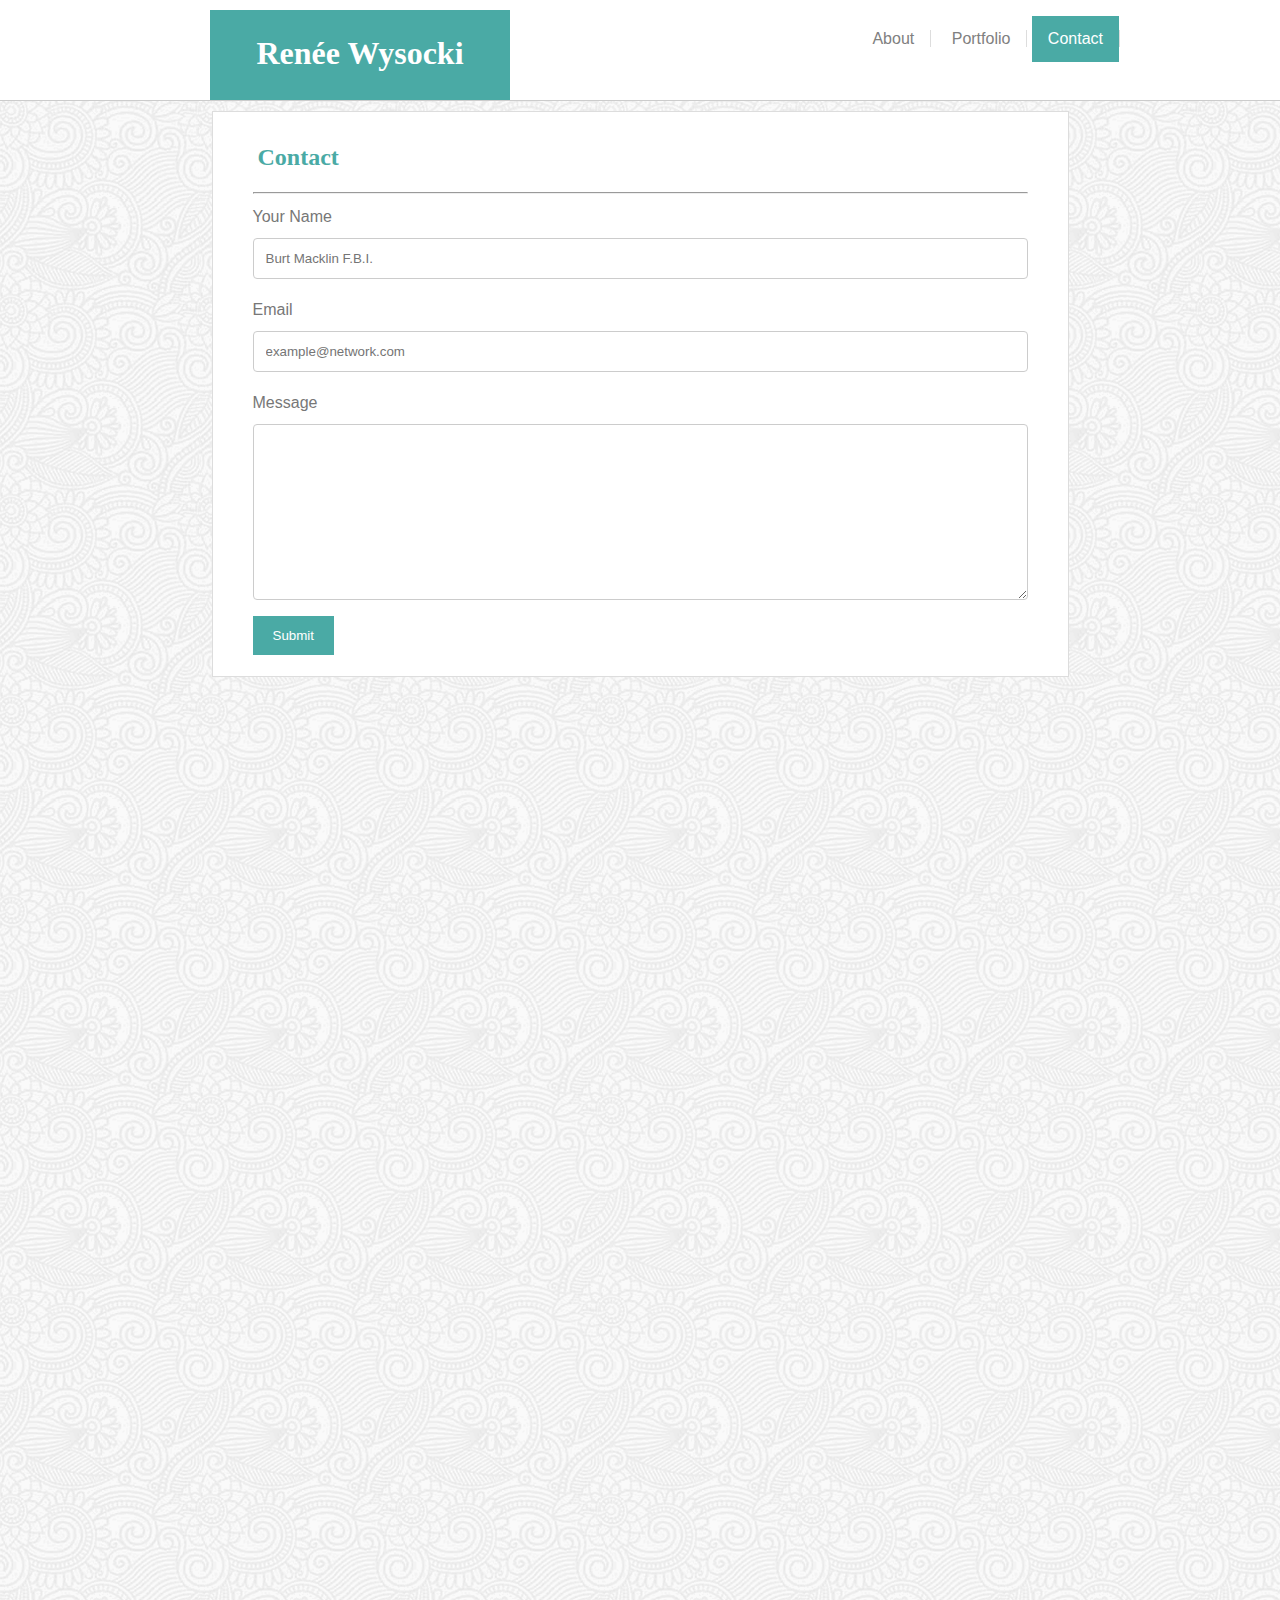
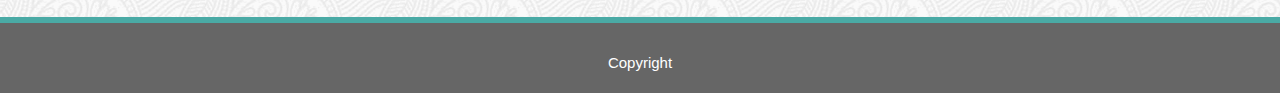
==== contact.html @ 066c59dc "first draft - media query" ====
<html lang="en">
<head>
    <meta charset="UTF-8">
    <meta name="viewport" content="width=device-width, initial-scale=1.0">
    <meta http-equiv="X-UA-Compatible" content="ie=edge">
    <title>Contact</title>
    <link rel="stylesheet" type="text/css" href="assets/css/style.css">
</head>
<body>
        <header class="clearfix">
                <div class="container">
                            <div class="logo">
                                <h1>Renée Wysocki</h1>
                            </div>
                        <nav>
                            <ul>
                                <li> <a href="index.html">About</a></li>
                                <li><a href="portfolio.html">Portfolio</a></li>
                                <li><a class="active" href="contact.html">Contact</a></li>
                            </ul>
                        </nav>
                </div>
        </header>
        
        <div class="main-content">
                <h2>Contact</h2>
                <hr>
                <form action="action_page.php">

                        <label for="name">Your Name</label>
                        <input type="text" id="name" name="name" placeholder="Burt Macklin F.B.I.">
                    
                        <label for="email">Email</label>
                        <input type="text" id="email" name="email" placeholder="example@network.com">

                        <label for="email">Message</label>
                        <textarea name="message" rows="10" cols="30"></textarea>

                        <input type="submit" value="Submit" id="submit">
                </form>
        </div>

        <div class="wrapper">
                <div class="push"></div>
            </div>
            <footer class="footer">
                Copyright
        </footer>
</body>
</html>
---- assets/css/style.css ----
body {
    margin: 0;
    padding: 0;
    color: #777777;
    font-family: 'Arial', 'Helvetica Neue', Helvetica, sans-serif;
    background-image: url("../images/full-bloom.png");
    width: 100%;
}


.logo {
    background-color: #4aaaa5;
    width: 300px;
    height: 90px;
    color: white;
    text-align: center;
    line-height: 45px;
    margin-left: 50px;
    position: absolute;
    top: 10px;
    font-family: 'Georgia', Times, Times New Roman, serif;

}


header {
    width: 100%;
    height: 100px;
    background-color: white;
    border-bottom: 1px solid #cccccc;
}


.container {
    width: 960px;
    background-color: #fff;
    height: 100px;
    margin: 0 auto;
}




nav {
    float: right;
    margin: 0 auto;
    list-style-type: none;
    overflow: hidden;
    /* right: 20px; */
}

li {
    display: inline;
    border-right: 1px solid #dddddd;
}

li a {
    display: inline-block;
    color: grey;
    text-align: center;
    padding: 14px 16px;
    text-decoration: none;
}

.active {
    background-color: #4aaaa5;
    color: white;
}

.hvr-underline-menu {
    display: inline-block;
    vertical-align: middle;
    -webkit-transform: perspective(1px) translateZ(0);
    transform: perspective(1px) translateZ(0);
    box-shadow: 0 0 1px rgba(0, 0, 0, 0);
    position: relative;
    overflow: hidden;
  }
  .hvr-underline-menu:before {
    content: "";
    position: absolute;
    z-index: -1;
    left: 0;
    right: 100%;
    bottom: 0;
    background: #EE7674;
    height: 4px;
    -webkit-transition-property: right;
    transition-property: right;
    -webkit-transition-duration: 0.3s;
    transition-duration: 0.3s;
    -webkit-transition-timing-function: ease-out;
    transition-timing-function: ease-out;
  }
  .hvr-underline-menu:hover:before, .hvr-underline-menu:focus:before, .hvr-underline-menu:active:before {
    right: 0;
  }
  

#bio-photo {
    float: left;
    margin: 10px 25px 5px 5px;
    height: 300px;
    width: 300px;
}

.main-content {
    position: relative;
    top: 10px; 
    width: 775px;
    margin: 0 auto;
    line-height: 30px;
    background-color: #ffffff;
    border: 1px solid #dddddd;
    padding: 10px 40px 5px 40px;
    height: auto;
}

.push {
    height: 50px;
}

.footer {
    position: relative;
    left: 0;
    bottom: 0;
    width: 100%;
    background-color: #666666;
    color: white;
    text-align: center;
    height: 50px;
    border-top: 6px solid #4aaaa5;
    margin-top: 100px;
    font-size: 15px;
    padding-top: 20px;
    line-height: 40px;
}

.wrapper {
    min-height: 100%;
    margin-bottom: -50px;
}

h2 {
    color: #4aaaa5;
    font-family: Georgia, 'Times New Roman', Times, serif;
    padding-left: 5px;
    position: relative;
    bottom: 0px;
}

input[type=submit] {
    background-color: #4aaaa5;
    color: white;
    padding: 12px 20px;
    border: none;
    cursor: pointer;
}

#submit:hover
{
  background-color: #EE7674;
}

textarea {
    font-family: Arial, Helvetica, sans-serif;
    color:  #777777;
}

input[type=text], select, textarea {
    width: 100%; 
    padding: 12px; 
    border: 1px solid #ccc; 
    border-radius: 4px; 
    box-sizing: border-box; 
    margin-top: 6px; 
    margin-bottom: 16px; 
    resize: vertical;
}

#message {
    height: 250px;
}

.folio-img {
    /* position: relative; */
    width: 100%;
    height: auto;
    /* padding: 10px; */
}

.folio-div {
    width: 35%;
    float: left;
    margin: 20px;
}


 .folio-label {
    background-color: #4aaaa5;
    line-height: 40px;
    width: 100%;
    height: 40px;
    text-align: center;
    color: white;
    font-family: Georgia, 'Times New Roman', Times, serif;
    display: inline-block;
    vertical-align: middle;
    -webkit-transform: perspective(1px) translateZ(0);
    transform: perspective(1px) translateZ(0);
    box-shadow: 0 0 1px rgba(0, 0, 0, 0);
    position: relative;
    top: -150px;
    overflow: hidden; 
  }

  .folio-label a {
      color: white;
      text-decoration: none;
  }
  

  .folio-label:before {
    content: "";
    position: absolute;
    z-index: -1; 
    left: 0;
    right: 100%;
    bottom: 0;
    background: #EE7674;
    height: 4px;
  -webkit-transition-property: right;
    transition-property: right;
    -webkit-transition-duration: 0.3s;
    transition-duration: 0.3s;
    -webkit-transition-timing-function: ease-out;
    transition-timing-function: ease-out; 
  }
  .folio-label:hover:before, .folio-label:focus:before, .folio-label:active:before {
    right: 0;
  }

  .folio-body {
     /*  background: lightblue; */
      height: 1000px;
  }
 

.clearfix::after {
    content: "";
    clear: both;
    display: table;
}

/* MOBILE MEDIA QUERIES */

@media only screen and (max-width: 640px) {
    body {
        width: 100%;
    }
}

@media only screen and (max-width: 640px) {
    body {
        width: 100%;
    }
}

@media only screen and (max-width: 640px) {
    .container {
        width: 100%;
    }
}

@media only screen and (max-width: 640px) {
    .logo {
        width: 100%;
        margin: 0 auto;
    }
}

/* @media only screen and (max-width: 640px) {
    .footer {
        width: 100%;
        margin: 0 auto;
    } */

@media only screen and (max-width: 640px) {
    .container {
        width: 100%;
    }
}

@media only screen and (max-width: 640px) {
    nav {
        width: 100%;
        margin: auto 0;
        float: none;
        position: absolute;
        top: 90px;
        text-align: center;
    }
}

@media only screen and (max-width: 640px) {
    header {
        width: 100%;
        height: 160px;

    }
}

@media only screen and (max-width: 640px) {
    .main-content {
        width: 90%;
        padding: 0;
        padding: 5px;
    }
}

@media only screen and (max-width: 640px) {
    #bio-photo {
        width: 95%;
        height: auto;
        margin: 0 auto;
        padding-bottom: 10px;
        padding: 15px;
    }
}

@media only screen and (max-width: 640px) {
    p {
        padding: 10px;
        font-size: 20px;
    }
}

@media only screen and (max-width: 640px) {
    form {
        padding: 10px;
        font-size: 20px;
    }
}

@media only screen and (max-width: 640px) {
    .folio-div {
        width: 100%;
        margin-bottom: 10px;
    }
}

@media only screen and (max-width: 640px) {
    .folio-body {
        width: 100%;
        margin-bottom: 10px;
        height: 2500px;
    }
}

@media only screen and (max-width: 640px) {
    .folio-img {
        width: 90%;
        height: auto;
    }
}

@media only screen and (max-width: 640px) {
    .folio-label {
        width: 90%;
        height: auto;
        position: relative;
        top: -150;
        right: -0;
        font-size: 25px;
        line-height: 60px;
        height: 60px;
    }
}

/* MEDIA QUERIES - MEDIUM - 768 */ 

@media only screen and (max-width: 768px) {
    body {
        width: 100%;
    }
}

@media only screen and (max-width: 768px) {
    .container {
        width: 100%;
    }
}

@media only screen and (max-width: 768px) {
    .main-content {
        width: 90%;
        padding: 20px;
    }
}

@media only screen and (max-width: 768px) {
    nav {
        margin: auto 0;
        top: 90px;
        text-align: center;
    }
}

/* @media only screen and (max-width: 768px) {
    .footer {
        width: 100%;
        margin: 0 auto;
    }
} */

@media only screen and (max-width: 768px) {
    .logo {
        margin-left: 20px;
    }
}
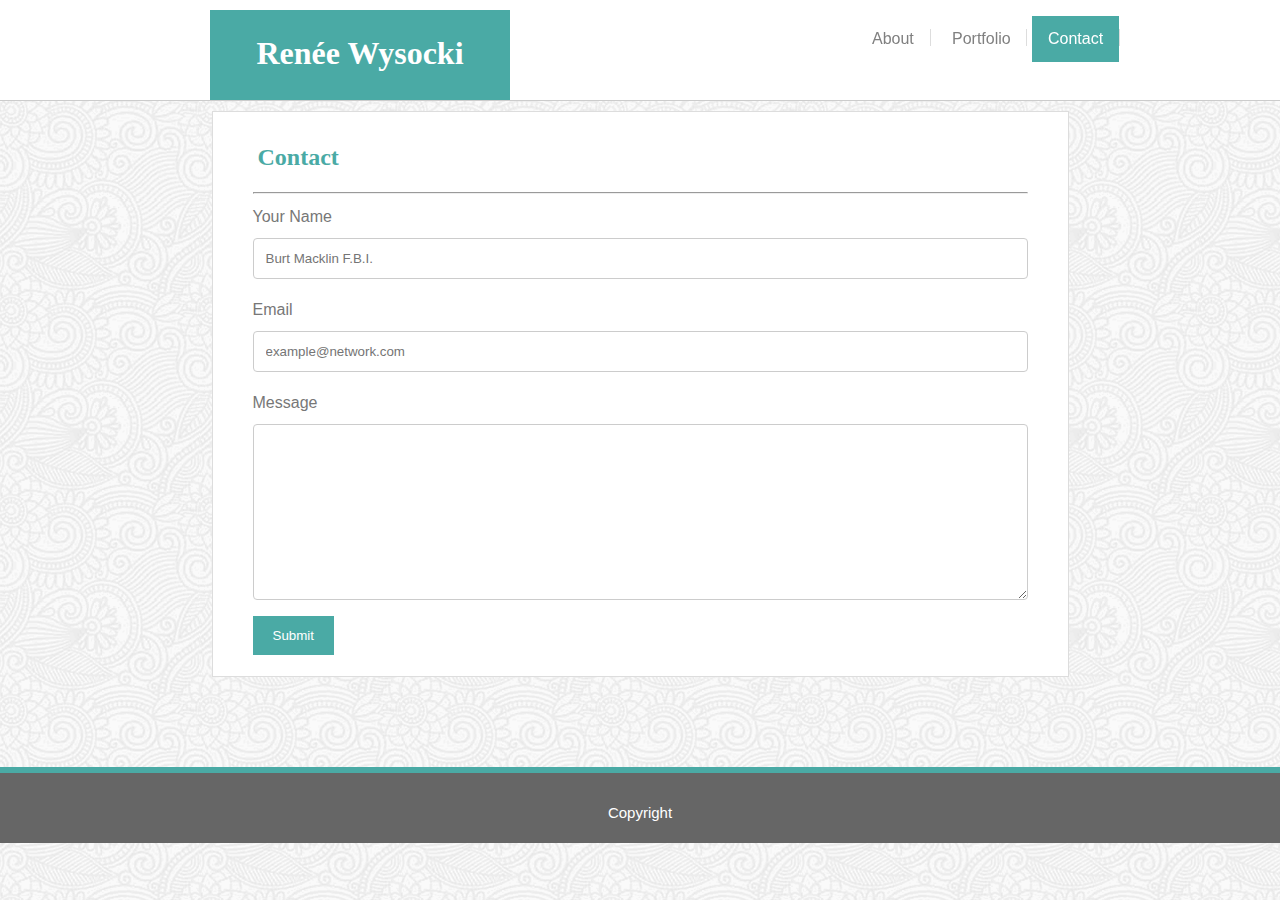
==== commit a18b5f56: "nav bar styling" ====
--- a/contact.html
+++ b/contact.html
@@ -12,13 +12,13 @@
                             <div class="logo">
                                 <h1>Renée Wysocki</h1>
                             </div>
-                        <nav>
-                            <ul>
-                                <li> <a href="index.html">About</a></li>
-                                <li><a href="portfolio.html">Portfolio</a></li>
-                                <li><a class="active" href="contact.html">Contact</a></li>
-                            </ul>
-                        </nav>
+                            <nav>
+                                    <ul>
+                                        <li> <a class="hvr-underline-menu" href="index.html">About</a></li>
+                                        <li><a class="hvr-underline-menu" href="portfolio.html">Portfolio</a></li>
+                                        <li><a class="hvr-underline-menu active" href="contact.html">Contact</a></li>
+                                    </ul>
+                                </nav>
                 </div>
         </header>
         
--- a/assets/css/style.css
+++ b/assets/css/style.css
@@ -137,7 +137,7 @@
 }
 
 .wrapper {
-    min-height: 100%;
+  /*  min-height: 100%; */
     margin-bottom: -50px;
 }
 
@@ -193,6 +193,7 @@
     width: 35%;
     float: left;
     margin: 20px;
+    padding-right: 20px;
 }
 
 
@@ -342,14 +343,14 @@
     }
 }
 
-@media only screen and (max-width: 640px) {
+@media only screen and (max-width: 666px) {
     .folio-div {
         width: 100%;
         margin-bottom: 10px;
     }
 }
 
-@media only screen and (max-width: 640px) {
+@media only screen and (max-width: 666px) {
     .folio-body {
         width: 100%;
         margin-bottom: 10px;
@@ -357,14 +358,14 @@
     }
 }
 
-@media only screen and (max-width: 640px) {
+@media only screen and (max-width: 666px) {
     .folio-img {
         width: 90%;
         height: auto;
     }
 }
 
-@media only screen and (max-width: 640px) {
+@media only screen and (max-width: 666px) {
     .folio-label {
         width: 90%;
         height: auto;
@@ -418,3 +419,10 @@
         margin-left: 20px;
     }
 }
+
+@media only screen and (max-width: 768px) {
+    .folio-div {
+        margin-right: 50px;
+    }
+}
+
